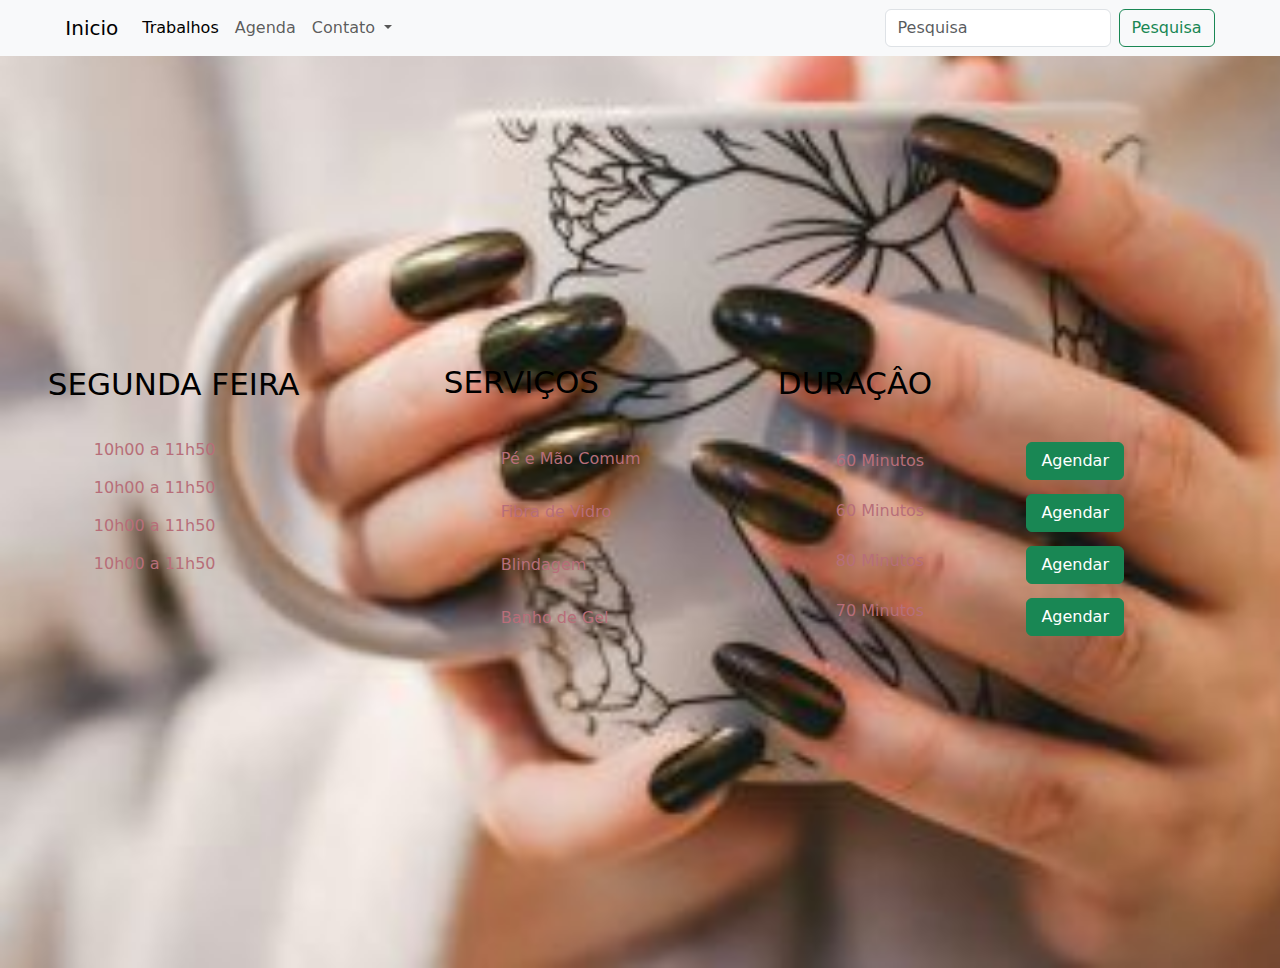
==== agenda.html @ 391b3dd5 "Adicinado pagina Agendamento" ====
<!doctype html>
<html lang="pt-br">
  <head>
    <meta charset="utf-8">
    <meta name="viewport" content="width=device-width, initial-scale=1">
    <title>Agendamento</title>
    
    <link rel="stylesheet" href="agenda.css">
    <link href="https://cdn.jsdelivr.net/npm/bootstrap@5.3.3/dist/css/bootstrap.min.css" rel="stylesheet" integrity="sha384-QWTKZyjpPEjISv5WaRU9OFeRpok6YctnYmDr5pNlyT2bRjXh0JMhjY6hW+ALEwIH" crossorigin="anonymous">
  </head>
  <!--inicio cabeçalho-->
  <body>
    <header>
        <nav class="navbar col-12 position-fixed navbar-expand-lg bg-body-tertiary" style="z-index: 999;">
            <div class="container-fluid col-11 m-auto">
              <a class="navbar-brand" href="#">Inicio</a>
              <button class="navbar-toggler" type="button" data-bs-toggle="collapse" data-bs-target="#navbarSupportedContent" aria-controls="navbarSupportedContent" aria-expanded="false" aria-label="Toggle navigation">
                <span class="navbar-toggler-icon"></span>
              </button>
              <div class="collapse navbar-collapse" id="navbarSupportedContent">
                <ul class="navbar-nav me-auto mb-2 mb-lg-0">
                  <li class="nav-item">
                    <a class="nav-link active" aria-current="page" href="#">Trabalhos</a>
                  </li>
                  <li class="nav-item">
                    <a class="nav-link" href="#">Agenda</a>
                  </li>
                  <li class="nav-item dropdown">
                    <a class="nav-link dropdown-toggle" href="#" role="button" data-bs-toggle="dropdown" aria-expanded="false">
                      Contato
                    </a>
                    <ul class="dropdown-menu">
                      <li><a class="dropdown-item" href="#">Instagram</a></li>
                      <li><a class="dropdown-item" href="#">Whatsapp</a></li>
                      <li><hr class="dropdown-divider"></li>
                      <li><a class="dropdown-item" href="#">Depoimentos</a></li>
                    </ul>
                  </li>
                </ul>
                <form class="d-flex" role="search">
                  <input class="form-control me-2" type="Pesquisa" placeholder="Pesquisa" aria-label="Pesquisa">
                  <button class="btn btn-outline-success" type="submit">Pesquisa</button>
                </form>
              </div>
            </div>
        </nav>
    </header><!--fim cabecalho-->
   <main>
    <div class="dia"><!--inicioDia-->
        <h2 class="unico">SEGUNDA FEIRA</h2>
        <ul>
            <li>
                10h00 a 11h50
            </li>
            <li>
                10h00 a 11h50
            </li>
            <li>
                10h00 a 11h50
            </li>
            <li>
                10h00 a 11h50
            </li>
        </ul>

    </div><!--FimDia-->
    <div class="trabalhos"><!--InicioTrabalho-->
        <h2 class="unico">SERVIÇOS</h2>
          <ul>
                <li>Pé e Mão Comum</li>
                <li>Fibra de Vidro</li>
                <li>Blindagem</li>
                <li>Banho de Gel</li>
             </ul>

        </div><!--FimTrabalho-->
    <div class="duração">
        <h2 class="unico">DURAÇÂO</h2>
        <ul>
            <li>60 Minutos</li>
            <li>60 Minutos</li>
            <li>80 Minutos</li>
            <li>70 Minutos</li>
        </ul>
    </div>
    <div class="agendar">
        <button type="button" class="btn btn-success meucss">Agendar</button>
        <button type="button" class="btn btn-success meucss">Agendar</button>
        <button type="button" class="btn btn-success meucss">Agendar</button>
        <button type="button" class="btn btn-success meucss">Agendar</button>
        
    </div>
   </main>
    
    <script src="https://cdn.jsdelivr.net/npm/@popperjs/core@2.11.8/dist/umd/popper.min.js" integrity="sha384-I7E8VVD/ismYTF4hNIPjVp/Zjvgyol6VFvRkX/vR+Vc4jQkC+hVqc2pM8ODewa9r" crossorigin="anonymous"></script>
    <script src="https://cdn.jsdelivr.net/npm/bootstrap@5.3.3/dist/js/bootstrap.min.js" integrity="sha384-0pUGZvbkm6XF6gxjEnlmuGrJXVbNuzT9qBBavbLwCsOGabYfZo0T0to5eqruptLy" crossorigin="anonymous"></script>
  </body>
---- agenda.css ----
body{

}
main {
    background-color: bisque;
    justify-content: center;
    display: flex;
    align-items: center;
    height: 968px;
    background-image: url("img/7.jpg");
    background-repeat: no-repeat;
    background-size: cover;
}
main>ul>li{

    background-color: black;
}

.dia {
    height: 236px;
    width: 337px;
}
.dia>ul{
    list-style: none;
    font-size: 16px;
    color:#b76e79;

}


.dia>ul>li{
margin: 14px;
}
.trabalhos {
    padding: 0px;
    height: 241px;
    width: 238px;
    margin: 59px;
}
.trabalhos>ul {
    font-size: 16px;
    margin: -4px;
}
.trabalhos>ul>li {
    margin: 29px;
    list-style: none;
    color:#b76e79;
}

.duração{
padding: 24px;
margin: 4px;
}


.duração>ul{
font-size: 16px;
color:#b76e79;
}

.duração>ul>li {
    margin: 26px;
    list-style: none;
}

.duração {
    padding: 33px;
    margin: 4px;
    height: 19pc;
}

.agendar {
    display: flex;
    flex-direction: column;
    width: 181px;
    height: 98px;
    margin: 32px;
}


.meucss {
    width: 98px;
    margin: 7px;
}

.unico {
    font-size: 31px;
    color: hsl(0, 0%, 0%);
    height: 58px;
}
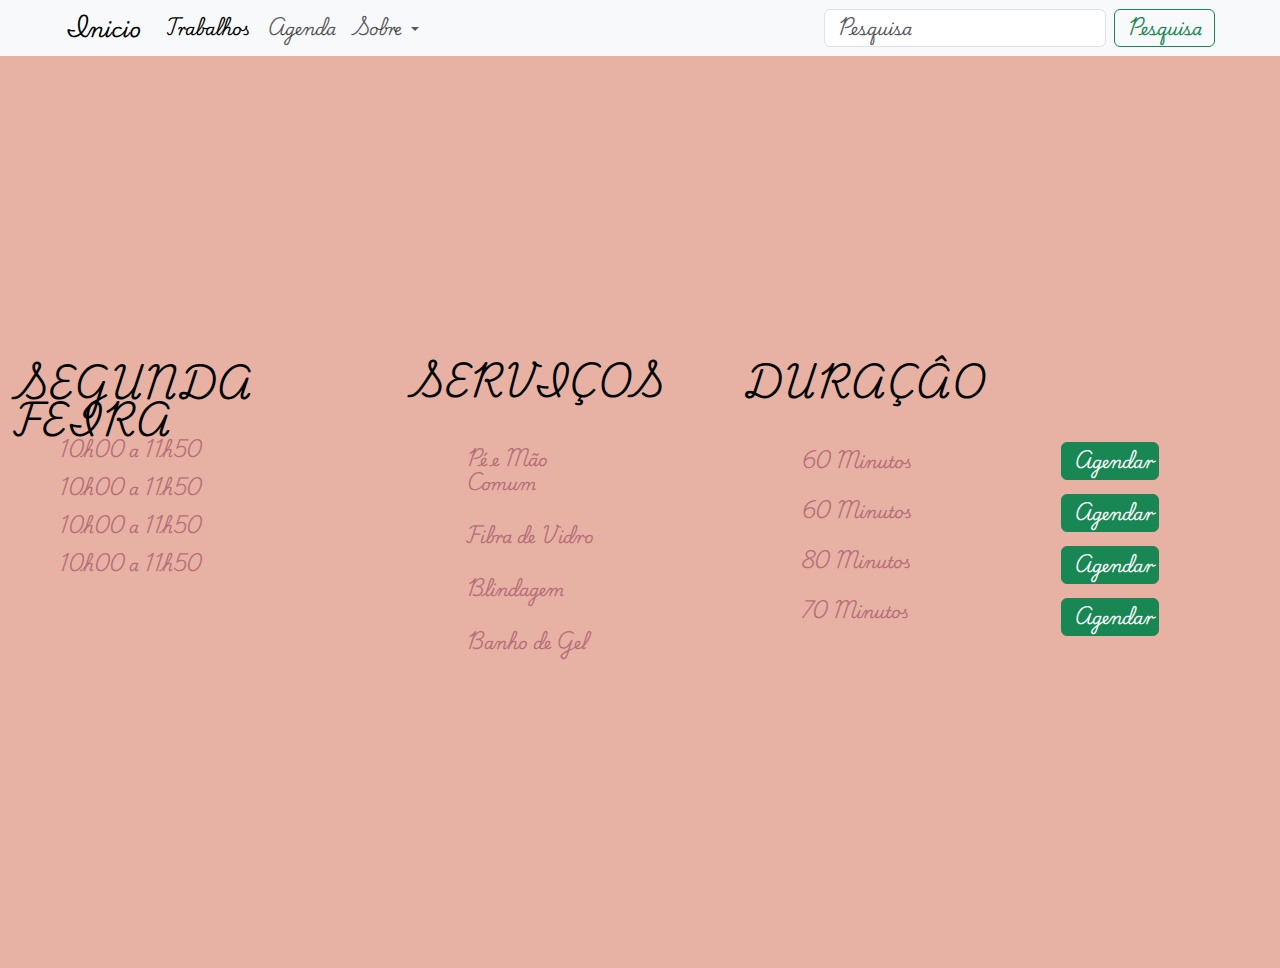
==== commit 07e03390: "ajustei, coloquei links.fontes,arrumei bugs" ====
--- a/agenda.html
+++ b/agenda.html
@@ -3,48 +3,49 @@
   <head>
     <meta charset="utf-8">
     <meta name="viewport" content="width=device-width, initial-scale=1">
+    <link rel="preconnect" href="https://fonts.googleapis.com">
+<link rel="preconnect" href="https://fonts.gstatic.com" crossorigin>
+<link href="https://fonts.googleapis.com/css2?family=Playwrite+CU:wght@100..400&display=swap" rel="stylesheet">
+    <link rel="stylesheet" href="css/agenda.css">
     <title>Agendamento</title>
-    
-    <link rel="stylesheet" href="agenda.css">
     <link href="https://cdn.jsdelivr.net/npm/bootstrap@5.3.3/dist/css/bootstrap.min.css" rel="stylesheet" integrity="sha384-QWTKZyjpPEjISv5WaRU9OFeRpok6YctnYmDr5pNlyT2bRjXh0JMhjY6hW+ALEwIH" crossorigin="anonymous">
   </head>
   <!--inicio cabeçalho-->
   <body>
     <header>
-        <nav class="navbar col-12 position-fixed navbar-expand-lg bg-body-tertiary" style="z-index: 999;">
-            <div class="container-fluid col-11 m-auto">
-              <a class="navbar-brand" href="#">Inicio</a>
-              <button class="navbar-toggler" type="button" data-bs-toggle="collapse" data-bs-target="#navbarSupportedContent" aria-controls="navbarSupportedContent" aria-expanded="false" aria-label="Toggle navigation">
-                <span class="navbar-toggler-icon"></span>
-              </button>
-              <div class="collapse navbar-collapse" id="navbarSupportedContent">
-                <ul class="navbar-nav me-auto mb-2 mb-lg-0">
-                  <li class="nav-item">
-                    <a class="nav-link active" aria-current="page" href="#">Trabalhos</a>
-                  </li>
-                  <li class="nav-item">
-                    <a class="nav-link" href="#">Agenda</a>
-                  </li>
-                  <li class="nav-item dropdown">
-                    <a class="nav-link dropdown-toggle" href="#" role="button" data-bs-toggle="dropdown" aria-expanded="false">
-                      Contato
-                    </a>
-                    <ul class="dropdown-menu">
-                      <li><a class="dropdown-item" href="#">Instagram</a></li>
-                      <li><a class="dropdown-item" href="#">Whatsapp</a></li>
-                      <li><hr class="dropdown-divider"></li>
-                      <li><a class="dropdown-item" href="#">Depoimentos</a></li>
-                    </ul>
-                  </li>
-                </ul>
-                <form class="d-flex" role="search">
-                  <input class="form-control me-2" type="Pesquisa" placeholder="Pesquisa" aria-label="Pesquisa">
-                  <button class="btn btn-outline-success" type="submit">Pesquisa</button>
-                </form>
-              </div>
+      <nav class="navbar col-12 position-fixed navbar-expand-lg bg-body-tertiary" style="z-index: 999;">
+          <div class="container-fluid col-11 m-auto">
+            <a class="navbar-brand" href="index.html">Inicio</a>
+            <button class="navbar-toggler" type="button" data-bs-toggle="collapse" data-bs-target="#navbarSupportedContent" aria-controls="navbarSupportedContent" aria-expanded="false" aria-label="Toggle navigation">
+              <span class="navbar-toggler-icon"></span>
+            </button>
+            <div class="collapse navbar-collapse" id="navbarSupportedContent">
+              <ul class="navbar-nav me-auto mb-2 mb-lg-0">
+                <li class="nav-item">
+                  <a class="nav-link active" aria-current="page" href="trabalho.html">Trabalhos</a>
+                </li>
+                <li class="nav-item">
+                  <a class="nav-link" href="agenda.html">Agenda</a>
+                </li>
+                <li class="nav-item dropdown">
+                  <a class="nav-link dropdown-toggle" href="#" role="button" data-bs-toggle="dropdown" aria-expanded="false">
+                    Sobre
+                  </a>
+                  <ul class="dropdown-menu">
+                    <li><a class="dropdown-item" href="https://www.instagram.com/davyandr4de/">Instagram</a></li>
+                    <li><a class="dropdown-item" href="#">Whatsapp</a></li>
+                    <li><hr class="dropdown-divider"></li>
+                  </ul>
+                </li>
+              </ul>
+              <form class="d-flex" role="search">
+                <input class="form-control me-2" type="Pesquisa" placeholder="Pesquisa" aria-label="Pesquisa">
+                <button class="btn btn-outline-success" type="submit">Pesquisa</button>
+              </form>
             </div>
-        </nav>
-    </header><!--fim cabecalho-->
+          </div>
+      </nav>
+  </header><!--fim cabecalho-->
    <main>
     <div class="dia"><!--inicioDia-->
         <h2 class="unico">SEGUNDA FEIRA</h2>
@@ -94,5 +95,4 @@
     
     <script src="https://cdn.jsdelivr.net/npm/@popperjs/core@2.11.8/dist/umd/popper.min.js" integrity="sha384-I7E8VVD/ismYTF4hNIPjVp/Zjvgyol6VFvRkX/vR+Vc4jQkC+hVqc2pM8ODewa9r" crossorigin="anonymous"></script>
     <script src="https://cdn.jsdelivr.net/npm/bootstrap@5.3.3/dist/js/bootstrap.min.js" integrity="sha384-0pUGZvbkm6XF6gxjEnlmuGrJXVbNuzT9qBBavbLwCsOGabYfZo0T0to5eqruptLy" crossorigin="anonymous"></script>
-  </body>
-    +  </body>--- a/css/agenda.css
+++ b/css/agenda.css
@@ -0,0 +1,100 @@
+
+
+*{
+    margin: 0;
+    padding: 0;                        
+    font-family: "Playwrite CU", cursive;
+  font-optical-sizing: auto;
+  font-weight: <weight>;
+  font-style: normal;
+
+}
+
+
+main {
+    background-color: #e7b2a4;
+    justify-content: center;
+    display: flex;
+    align-items: center;
+    height: 968px;
+    background-image: url("img/7.jpg");
+    background-repeat: no-repeat;
+    background-size: cover;
+}
+main>ul>li{
+
+    background-color: black;
+}
+
+.dia {
+    height: 236px;
+    width: 337px;
+}
+.dia>ul{
+    list-style: none;
+    font-size: 16px;
+    color:#b76e79;
+
+}
+
+
+.dia>ul>li{
+margin: 14px;
+}
+.trabalhos {
+    padding: 0px;
+    height: 241px;
+    width: 238px;
+    margin: 59px;
+}
+.trabalhos>ul {
+    font-size: 16px;
+    margin: -4px;
+}
+.trabalhos>ul>li {
+    margin: 29px;
+    list-style: none;
+    color:#b76e79;
+}
+
+.duração{
+padding: 24px;
+margin: 4px;
+}
+
+
+.duração>ul{
+font-size: 16px;
+color:#b76e79;
+}
+
+.duração>ul>li {
+    margin: 26px;
+    list-style: none;
+}
+
+.duração {
+    padding: 33px;
+    margin: 4px;
+    height: 19pc;
+}
+
+.agendar {
+    display: flex;
+    flex-direction: column;
+    width: 181px;
+    height: 98px;
+    margin: 32px;
+}
+
+
+.meucss {
+    width: 98px;
+    margin: 7px;
+}
+
+.unico {
+    font-size: 31px;
+    color: hsl(0, 0%, 0%);
+    height: 58px;
+}